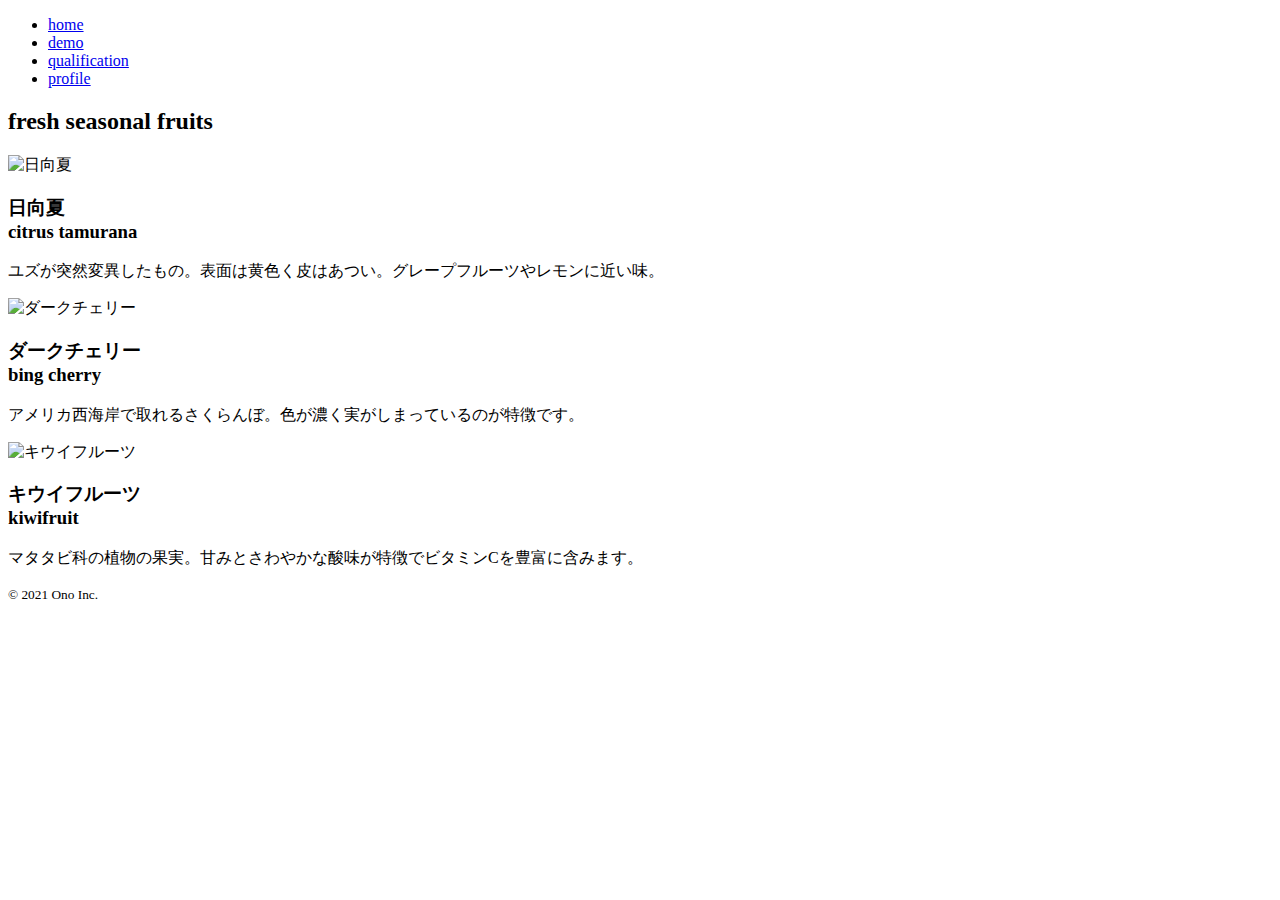
==== demo.html @ 58379b3e "Add files via upload" ====
<!DOCTYPE html>
<html lang="ja">
    <head>
        <meta charset="utf-8">
                <link href="css/style.css" rel="stylesheet">
<title>フルーツ｜fruvege</title>
    </head>
    <body>
        <header>
            <div class="header_box">
            <nav>
<ul>
      <li><a href="index.html">home</a></li>
    <li><a href="demo.html">demo</a></li>
    <li><a href="qualification.html">qualification</a></li>
    <li><a href="profile.html">profile</a></li>
        </ul>
            </nav>
            </div>
        </header>
        <!--ヘッダーここまで-->
        <main>
            <div class="main_box">
                <h2>fresh seasonal fruits</h2>
                <div class="item_box">
                <section class="item">
<img src="images/f01.png" alt="日向夏" width="280" height="280">
                <h3>日向夏<br>citrus tamurana</h3>
                <p>ユズが突然変異したもの。表面は黄色く皮はあつい。グレープフルーツやレモンに近い味。</p>
                </section>
                <section class="item">
<img src="images/f02.png" alt="ダークチェリー" width="280" height="280">
                <h3>ダークチェリー<br>bing cherry</h3>
                <p>アメリカ西海岸で取れるさくらんぼ。色が濃く実がしまっているのが特徴です。</p>
                </section>
                <section class="item">
<img src="images/f03.png" alt="キウイフルーツ" width="280" height="280">
                <h3>キウイフルーツ<br>kiwifruit</h3>
                <p>マタタビ科の植物の果実。甘みとさわやかな酸味が特徴でビタミンCを豊富に含みます。</p>
                </section>
                </div>
            </div>
        </main>
        <!--メインここまで-->
<footer>
    <div class="footer_box">
         <p></p>
        <small>&copy; 2021 Ono Inc.</small>
    </div>
        </footer>
        <!--フッターここまで-->
    </body>
</html>
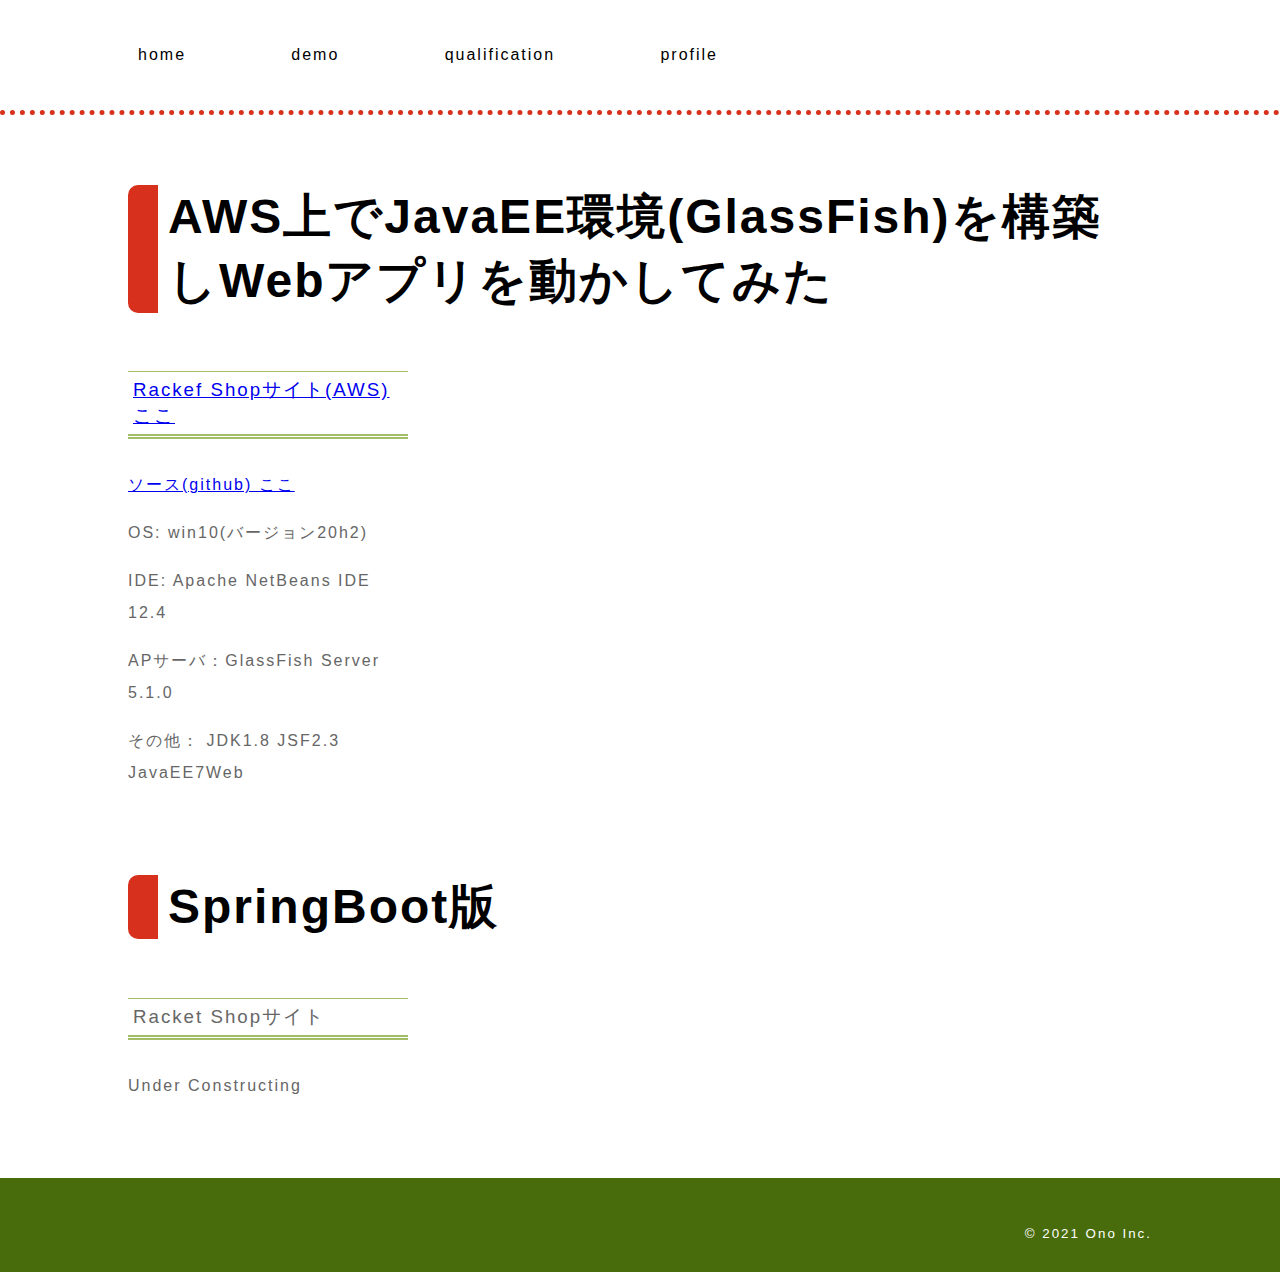
==== commit cd37e062: "Add files via upload" ====
--- a/demo.html
+++ b/demo.html
@@ -3,7 +3,7 @@
     <head>
         <meta charset="utf-8">
                 <link href="css/style.css" rel="stylesheet">
-<title>フルーツ｜fruvege</title>
+<title>demos</title>
     </head>
     <body>
         <header>
@@ -21,25 +21,28 @@
         <!--ヘッダーここまで-->
         <main>
             <div class="main_box">
-                <h2>fresh seasonal fruits</h2>
+                <h2>AWS上でJavaEE環境(GlassFish)を構築しWebアプリを動かしてみた</h2>
                 <div class="item_box">
                 <section class="item">
-<img src="images/f01.png" alt="日向夏" width="280" height="280">
-                <h3>日向夏<br>citrus tamurana</h3>
-                <p>ユズが突然変異したもの。表面は黄色く皮はあつい。グレープフルーツやレモンに近い味。</p>
-                </section>
-                <section class="item">
-<img src="images/f02.png" alt="ダークチェリー" width="280" height="280">
-                <h3>ダークチェリー<br>bing cherry</h3>
-                <p>アメリカ西海岸で取れるさくらんぼ。色が濃く実がしまっているのが特徴です。</p>
-                </section>
-                <section class="item">
-<img src="images/f03.png" alt="キウイフルーツ" width="280" height="280">
-                <h3>キウイフルーツ<br>kiwifruit</h3>
-                <p>マタタビ科の植物の果実。甘みとさわやかな酸味が特徴でビタミンCを豊富に含みます。</p>
+                <h3><a href="http://ec2-18-183-45-233.ap-northeast-1.compute.amazonaws.com:8080/RacketShop/" target="_blank">Rackef Shopサイト(AWS) ここ</a></h3>
+                <p></p>
+                <p><a href="https://github.com/snafkin92/demo1.git" target="_blank">ソース(github) ここ</a></p>
+                <p>OS: win10(バージョン20h2)</p>
+                <p>IDE: Apache NetBeans IDE 12.4</p>
+                <p>APサーバ：GlassFish Server 5.1.0</p>
+                <p>その他： JDK1.8  JSF2.3  JavaEE7Web</p>
                 </section>
                 </div>
-            </div>
+             </div>
+             <div class="main_box">
+                <h2>SpringBoot版</h2>
+                <div class="item_box">
+                <section class="item">
+                <h3>Racket Shopサイト</h3>
+                <p>Under Constructing</p>
+                </section>
+                </div>
+              </div>
         </main>
         <!--メインここまで-->
 <footer>
--- a/css/style.css
+++ b/css/style.css
@@ -0,0 +1,107 @@
+@charset "utf-8";
+
+html{
+    font-size: 16px;
+}
+body{
+    color: #666666;
+    font-family: sans-serif;
+    letter-spacing: 2px;
+    margin: 0;
+    min-width: 1024px;
+}
+h1{
+    margin: 0;
+}
+h2{
+    font-size: 3rem;
+    font-family: Arial,sans-serif;
+    color: #000000;
+    border-left: 30px solid #d7301d;
+    border-radius: 10px 0 0 10px;
+    padding-left: 10px;
+}
+h3{
+    font-weight: normal;
+    border-top: 1px solid #a2be67;
+    border-bottom: 5px double #a2be67;
+    padding: 5px;
+    margin-bottom: 30px;
+}
+strong{
+    font-weight: normal;
+    color: #ee7600;
+}
+footer{
+    text-align: right;
+    background-color: #486b0b;
+    color: #ffffff;
+    padding: 30px 0;
+}
+p{
+    line-height: 2;
+}
+header{
+    border-bottom: 5px dotted #d7301d;
+    padding: 30px 0;
+}
+main{
+    padding: 30px 0;
+}
+.header_box,.main_box,.footer_box{
+    width: 1024px;
+    margin: 0 auto;
+}
+td,th{
+    border: 1px solid #486b0b;
+    padding: 5px 30px;
+}
+th{
+    color: #486b0b;
+}
+table{
+    border-collapse: collapse;
+    margin-bottom: 30px;
+}
+.item{
+    width: 280px;
+    margin-bottom: 30px;
+}
+.item_box{
+    display: flex;
+    flex-wrap: wrap;
+    justify-content: space-between;
+}
+.item img{
+    border-radius: 30%;
+}
+ul{
+    list-style-type: none;
+    padding: 0;
+    display: flex;
+    width: 600px;
+    justify-content: space-between;
+}
+.header_box{
+    display: flex;
+    justify-content: space-between;
+    align-items: center;
+}
+ul a:link{
+    color: #000000;
+    text-decoration: none;
+    padding: 10px;
+}
+ul a:visited{
+    color: #000000;
+    padding: 10px;
+}
+ul a:hover{
+    color: #ffffff;
+    padding: 10px;
+    background-color: #486b0b;
+    border-radius: 50%;
+}
+ul a{
+    transition-duration: 1s;
+}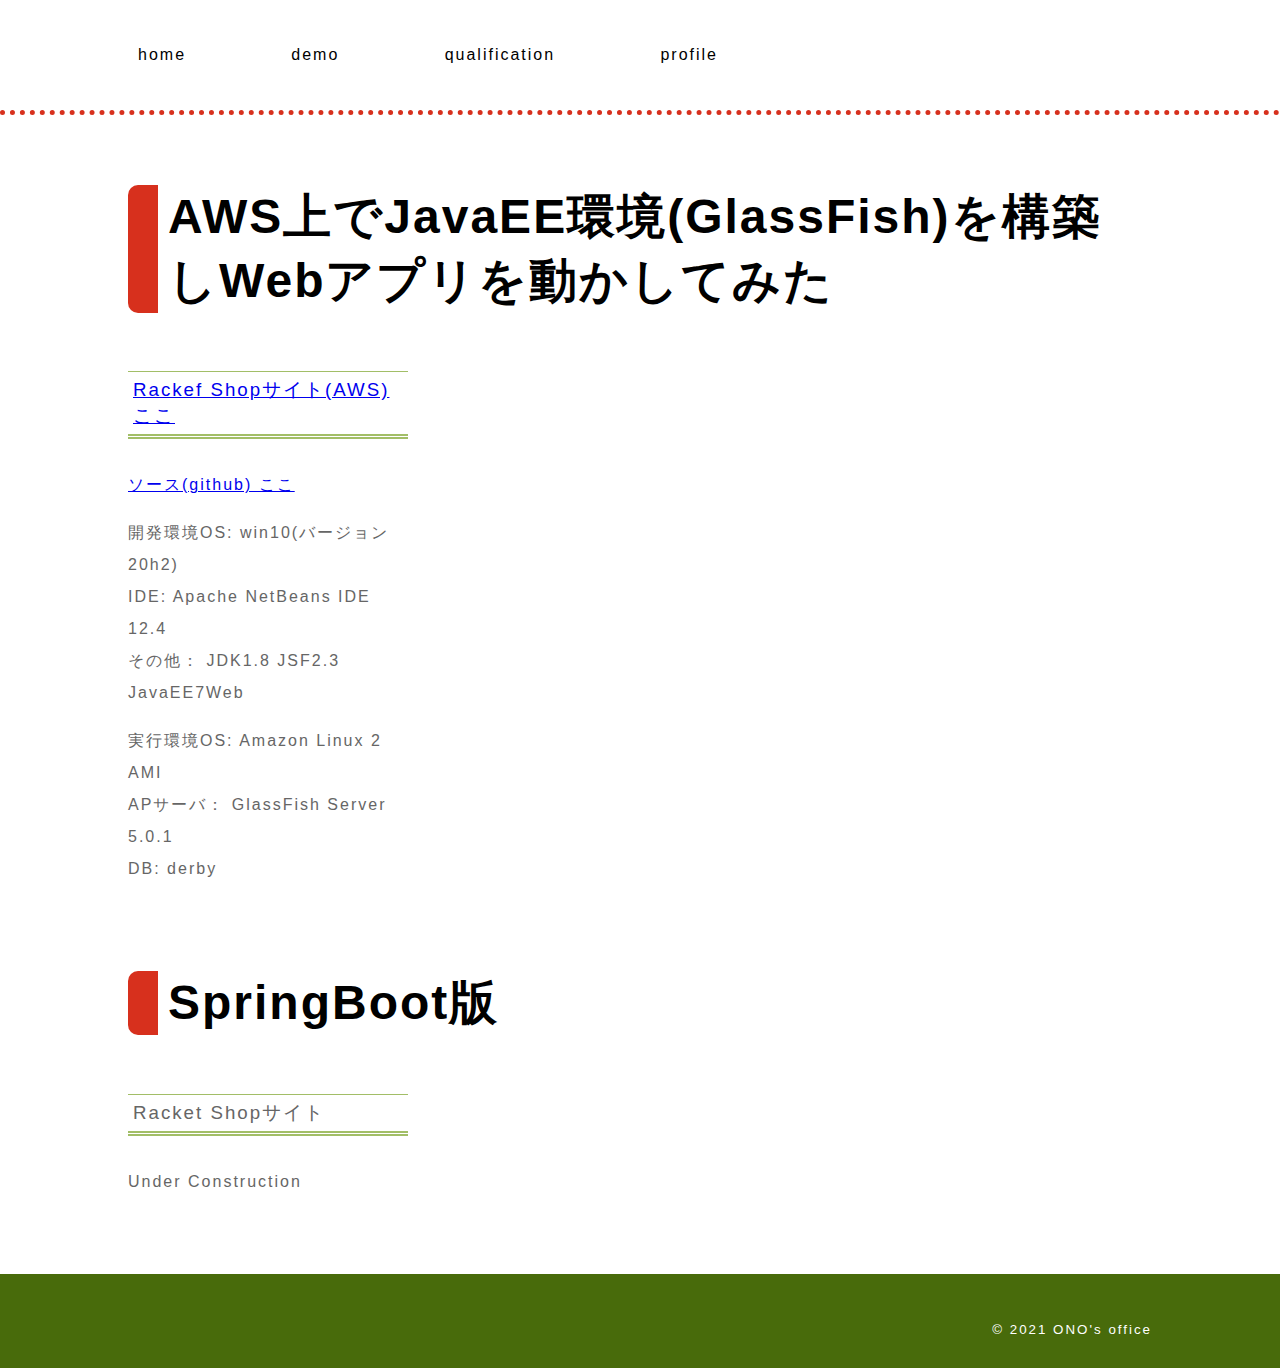
==== commit 61f4bdc7: "Add files via upload" ====
--- a/demo.html
+++ b/demo.html
@@ -27,10 +27,16 @@
                 <h3><a href="http://ec2-18-183-45-233.ap-northeast-1.compute.amazonaws.com:8080/RacketShop/" target="_blank">Rackef Shopサイト(AWS) ここ</a></h3>
                 <p></p>
                 <p><a href="https://github.com/snafkin92/demo1.git" target="_blank">ソース(github) ここ</a></p>
-                <p>OS: win10(バージョン20h2)</p>
-                <p>IDE: Apache NetBeans IDE 12.4</p>
-                <p>APサーバ：GlassFish Server 5.1.0</p>
-                <p>その他： JDK1.8  JSF2.3  JavaEE7Web</p>
+                <p>
+                   開発環境OS:  win10(バージョン20h2)<br>
+                   IDE:  Apache NetBeans IDE 12.4<br>
+                   その他： JDK1.8  JSF2.3  JavaEE7Web<br>
+                </p>
+                <p> 
+                   実行環境OS:  Amazon Linux 2 AMI<br>
+                   APサーバ： GlassFish Server 5.0.1<br>
+                   DB: derby<br>
+                </p>
                 </section>
                 </div>
              </div>
@@ -39,7 +45,7 @@
                 <div class="item_box">
                 <section class="item">
                 <h3>Racket Shopサイト</h3>
-                <p>Under Constructing</p>
+                <p>Under Construction</p>
                 </section>
                 </div>
               </div>
@@ -48,7 +54,7 @@
 <footer>
     <div class="footer_box">
          <p></p>
-        <small>&copy; 2021 Ono Inc.</small>
+        <small>&copy; 2021 ONO's office</small>
     </div>
         </footer>
         <!--フッターここまで-->
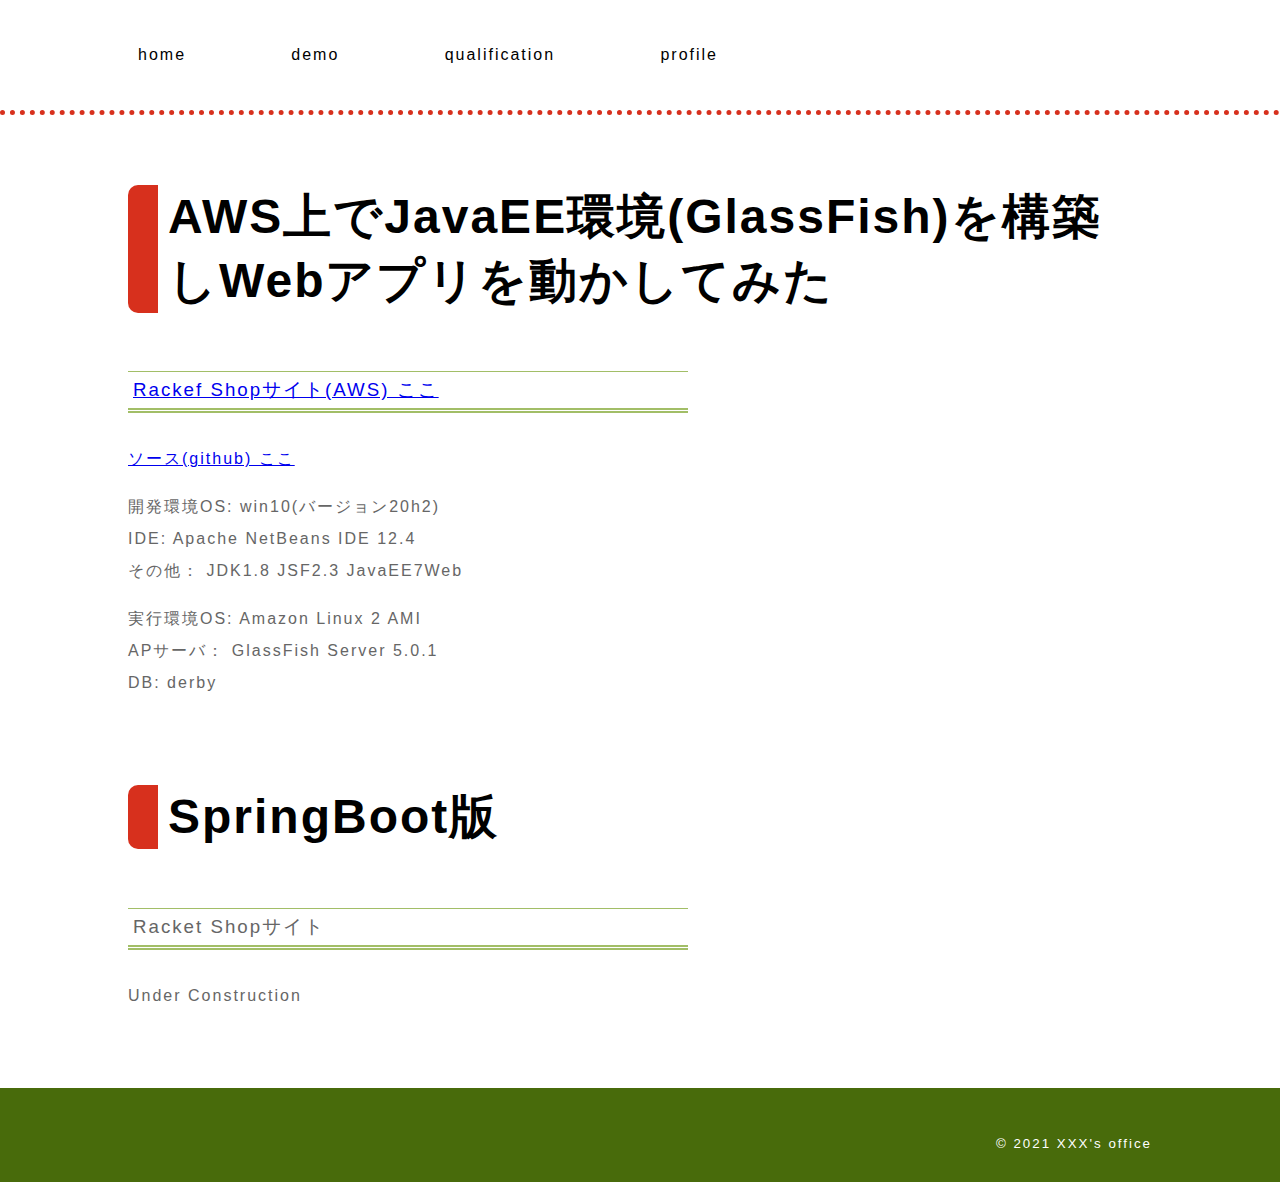
==== commit 7f09c5e5: "Add files via upload" ====
--- a/demo.html
+++ b/demo.html
@@ -54,7 +54,7 @@
 <footer>
     <div class="footer_box">
          <p></p>
-        <small>&copy; 2021 ONO's office</small>
+        <small>&copy; 2021 XXX's office</small>
     </div>
         </footer>
         <!--フッターここまで-->
--- a/css/style.css
+++ b/css/style.css
@@ -64,13 +64,12 @@
     margin-bottom: 30px;
 }
 .item{
-    width: 280px;
+    width: 560px;
     margin-bottom: 30px;
 }
 .item_box{
     display: flex;
     flex-wrap: wrap;
-    justify-content: space-between;
 }
 .item img{
     border-radius: 30%;
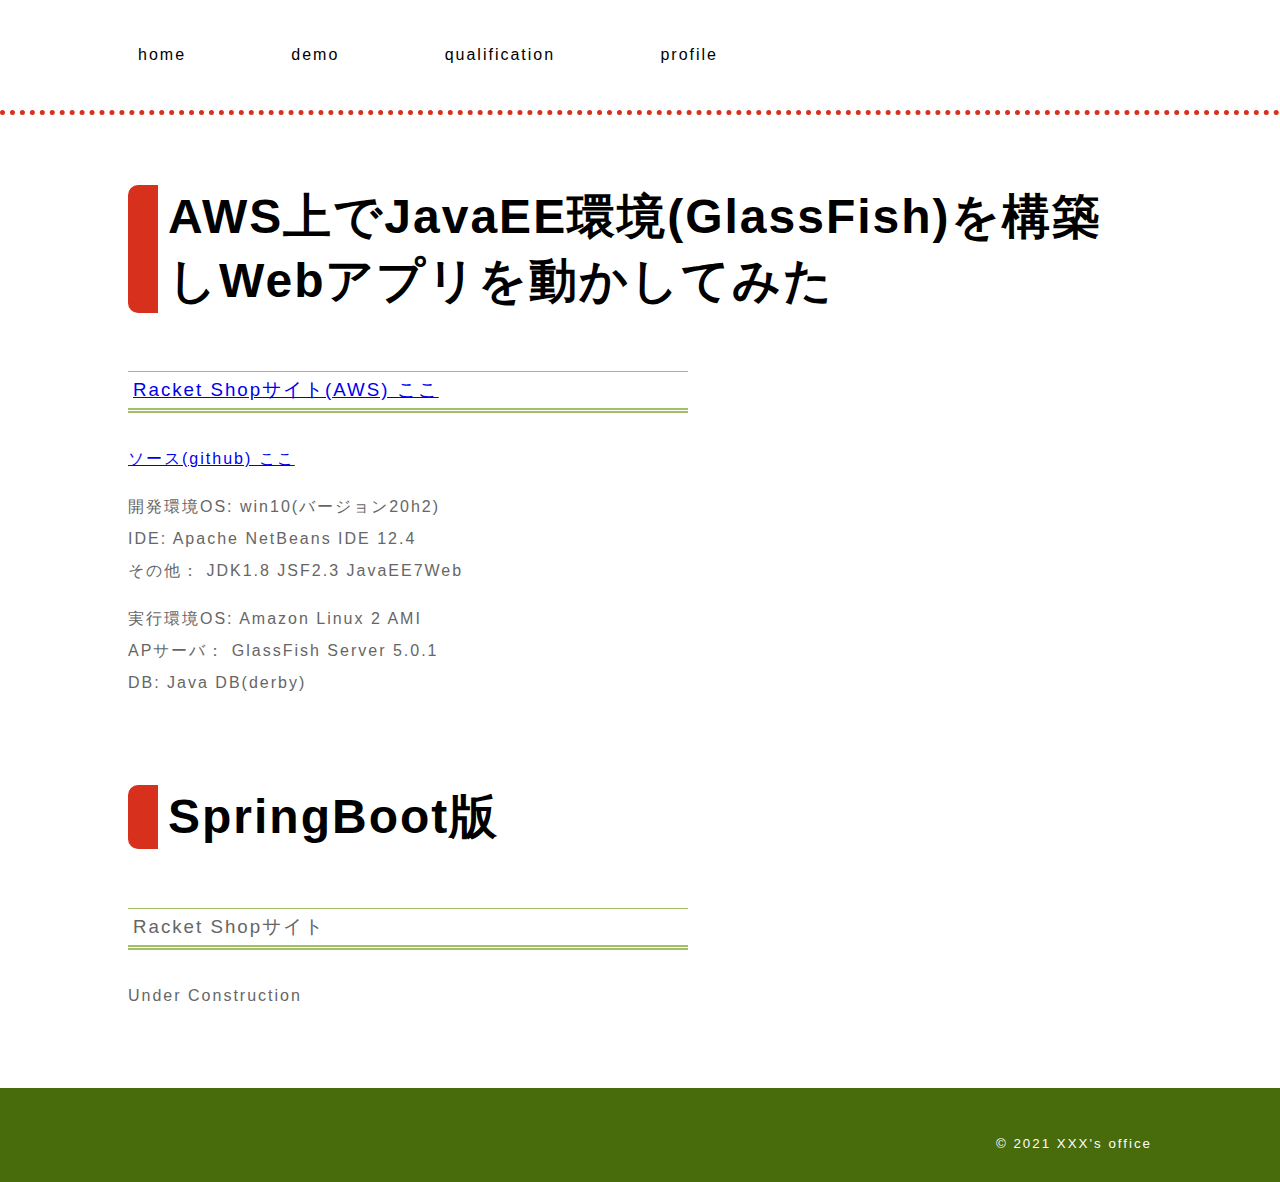
==== commit 5012ce8a: "Add files via upload" ====
--- a/demo.html
+++ b/demo.html
@@ -24,7 +24,7 @@
                 <h2>AWS上でJavaEE環境(GlassFish)を構築しWebアプリを動かしてみた</h2>
                 <div class="item_box">
                 <section class="item">
-                <h3><a href="http://ec2-18-183-45-233.ap-northeast-1.compute.amazonaws.com:8080/RacketShop/" target="_blank">Rackef Shopサイト(AWS) ここ</a></h3>
+                <h3><a href="http://ec2-18-183-45-233.ap-northeast-1.compute.amazonaws.com:8080/RacketShop/" target="_blank">Racket Shopサイト(AWS) ここ</a></h3>
                 <p></p>
                 <p><a href="https://github.com/snafkin92/demo1.git" target="_blank">ソース(github) ここ</a></p>
                 <p>
@@ -35,7 +35,7 @@
                 <p> 
                    実行環境OS:  Amazon Linux 2 AMI<br>
                    APサーバ： GlassFish Server 5.0.1<br>
-                   DB: derby<br>
+                   DB: Java DB(derby)<br>
                 </p>
                 </section>
                 </div>
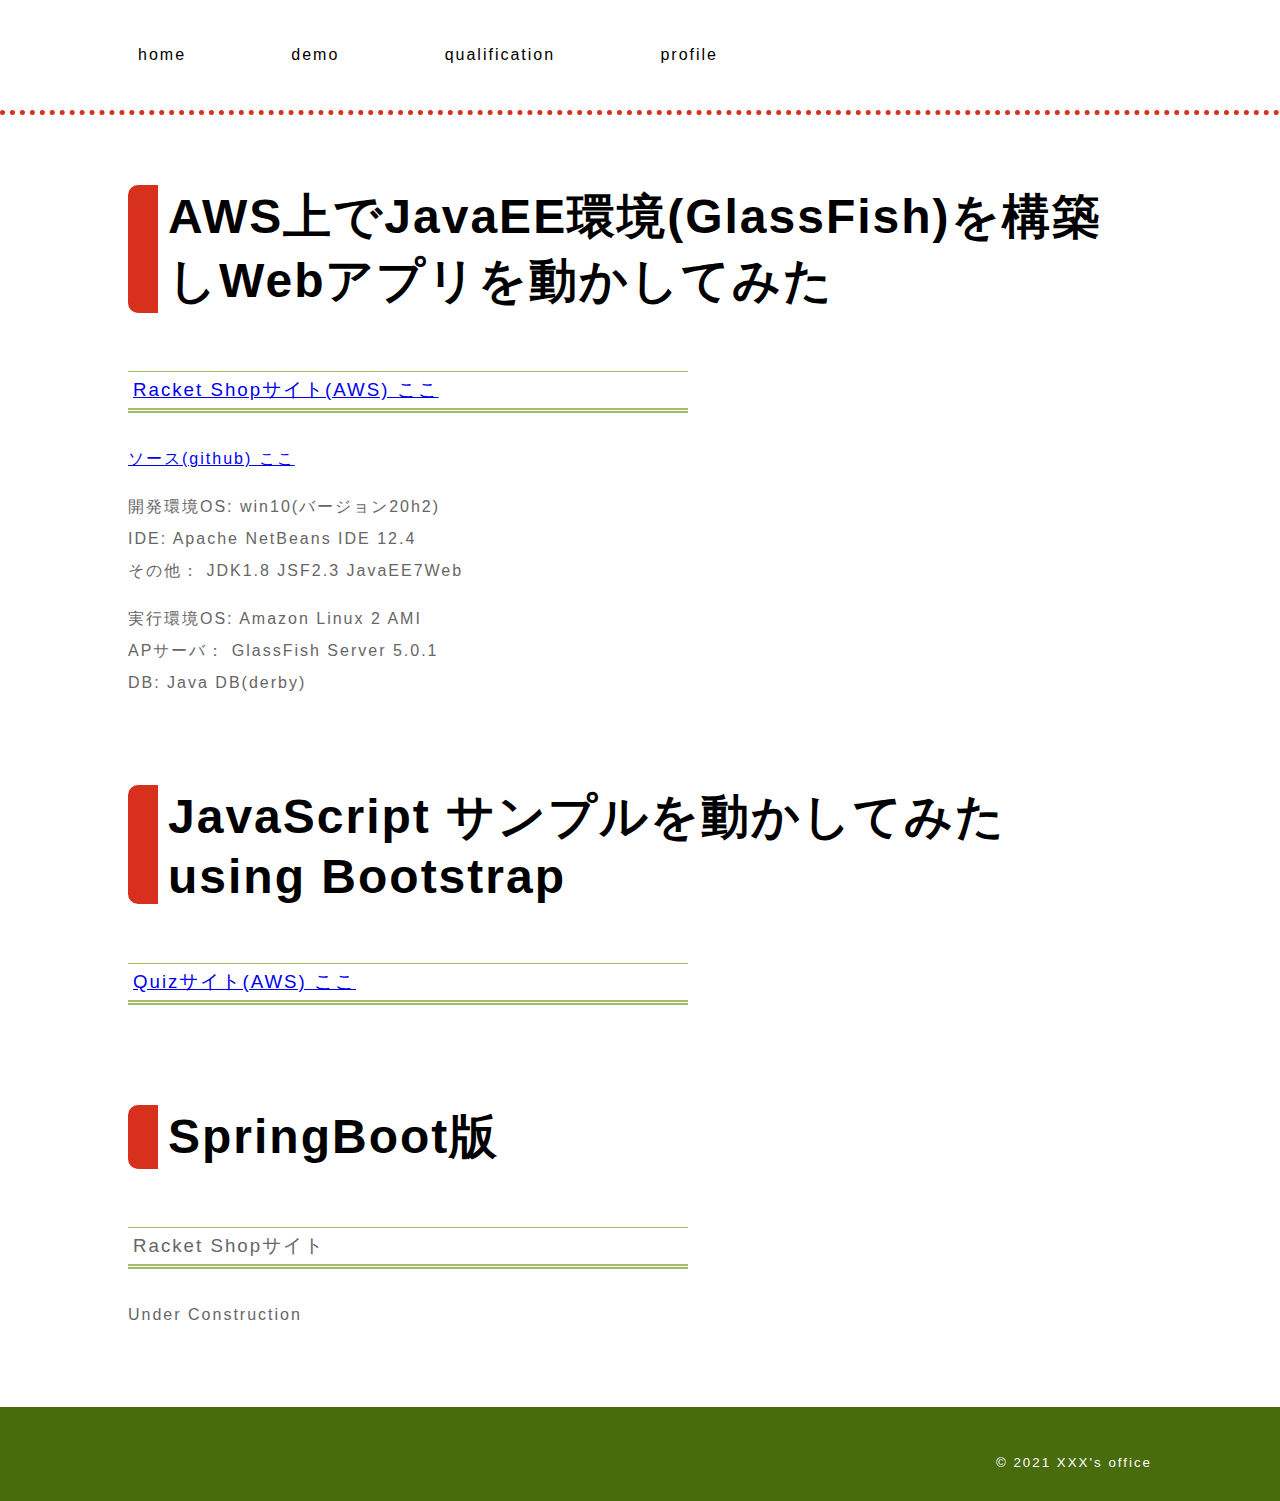
==== commit ec302302: "Add files via upload" ====
--- a/demo.html
+++ b/demo.html
@@ -24,7 +24,7 @@
                 <h2>AWS上でJavaEE環境(GlassFish)を構築しWebアプリを動かしてみた</h2>
                 <div class="item_box">
                 <section class="item">
-                <h3><a href="http://ec2-18-183-45-233.ap-northeast-1.compute.amazonaws.com:8080/RacketShop/" target="_blank">Racket Shopサイト(AWS) ここ</a></h3>
+                <h3><a href="http://ec2-18-183-187-26.ap-northeast-1.compute.amazonaws.com:8080/RacketShop/" target="_blank">Racket Shopサイト(AWS) ここ</a></h3>
                 <p></p>
                 <p><a href="https://github.com/snafkin92/demo1.git" target="_blank">ソース(github) ここ</a></p>
                 <p>
@@ -40,6 +40,14 @@
                 </section>
                 </div>
              </div>
+              <div class="main_box">
+                <h2>JavaScript サンプルを動かしてみた　using Bootstrap</h2>
+                <div class="item_box">
+                <section class="item">
+                <h3><a href="http://ec2-18-183-187-26.ap-northeast-1.compute.amazonaws.com/index.html" target="_blank">Quizサイト(AWS) ここ</a></h3>
+                </section>
+                </div>
+              </div>
              <div class="main_box">
                 <h2>SpringBoot版</h2>
                 <div class="item_box">
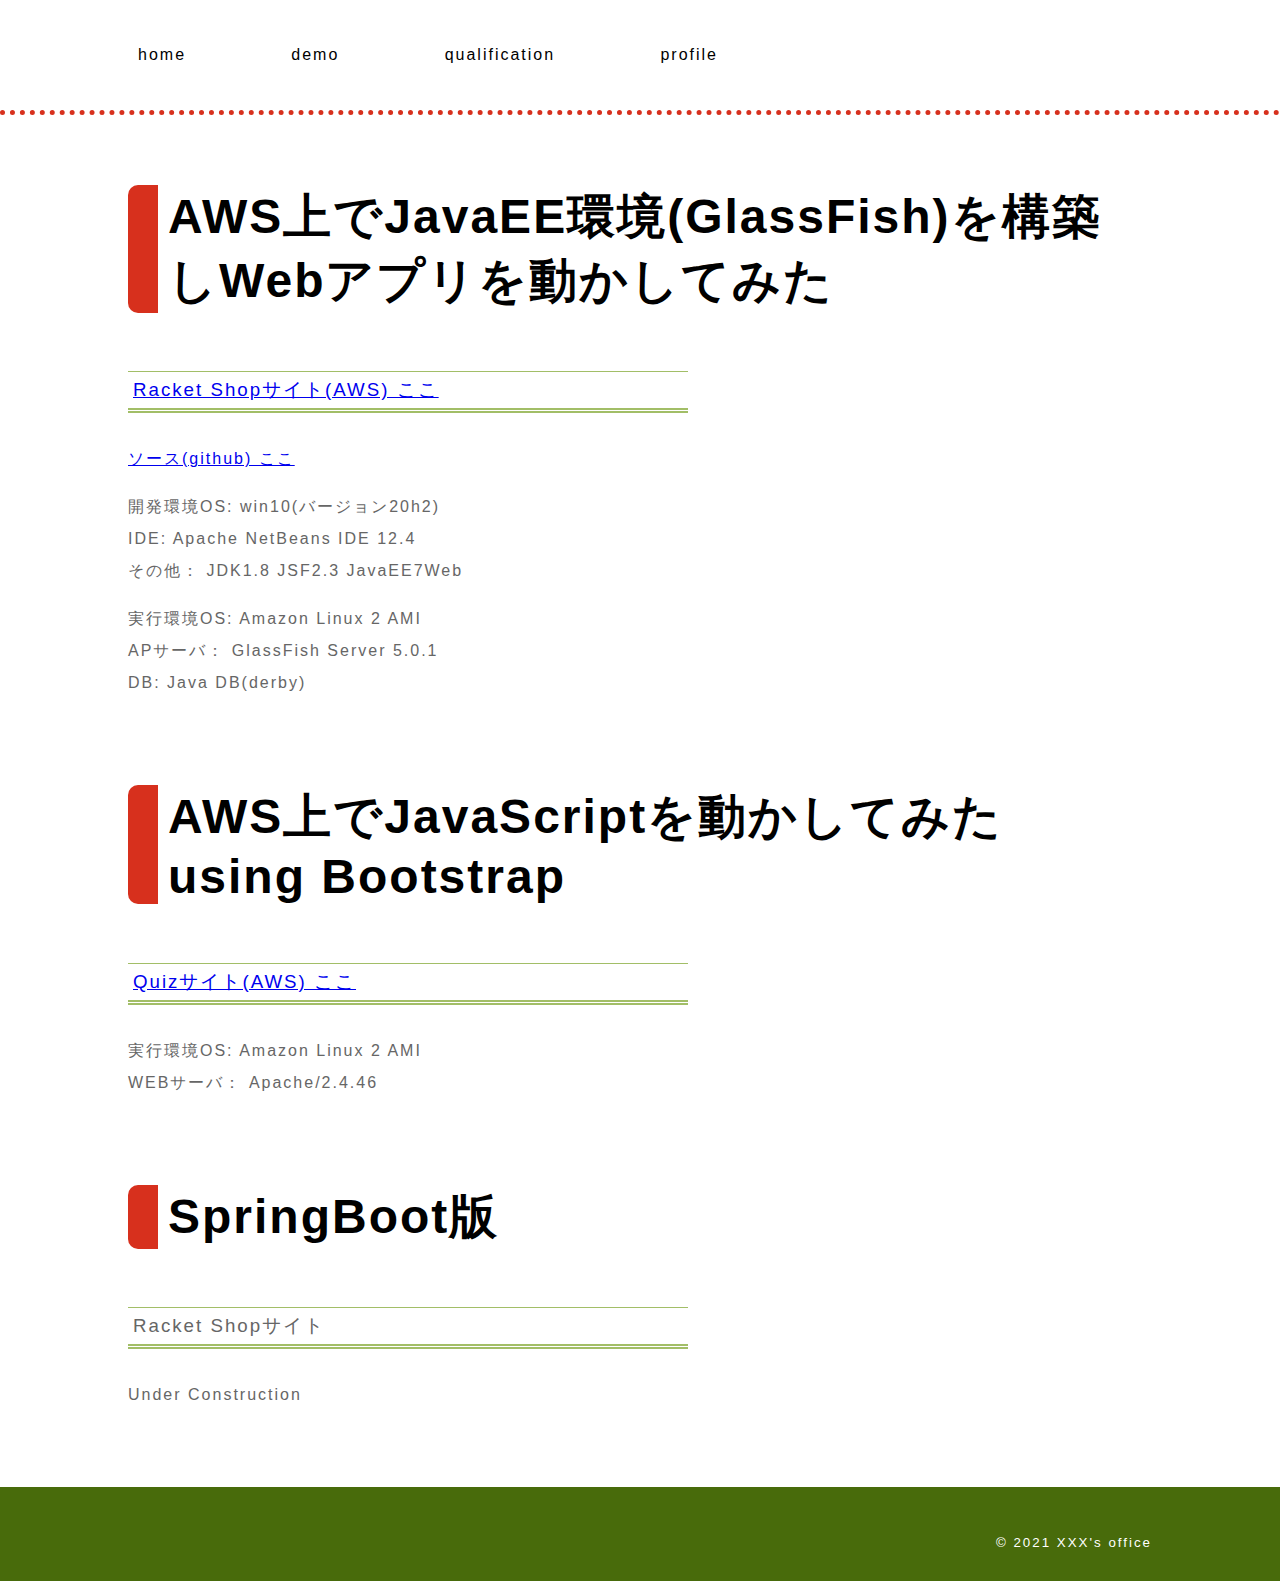
==== commit 8db89ebe: "Add files via upload" ====
--- a/demo.html
+++ b/demo.html
@@ -41,10 +41,14 @@
                 </div>
              </div>
               <div class="main_box">
-                <h2>JavaScript サンプルを動かしてみた　using Bootstrap</h2>
+                <h2>AWS上でJavaScriptを動かしてみた　using Bootstrap</h2>
                 <div class="item_box">
                 <section class="item">
                 <h3><a href="http://ec2-18-183-187-26.ap-northeast-1.compute.amazonaws.com/index.html" target="_blank">Quizサイト(AWS) ここ</a></h3>
+                <p> 
+                   実行環境OS:  Amazon Linux 2 AMI<br>
+                   WEBサーバ： Apache/2.4.46<br>
+                </p>
                 </section>
                 </div>
               </div>
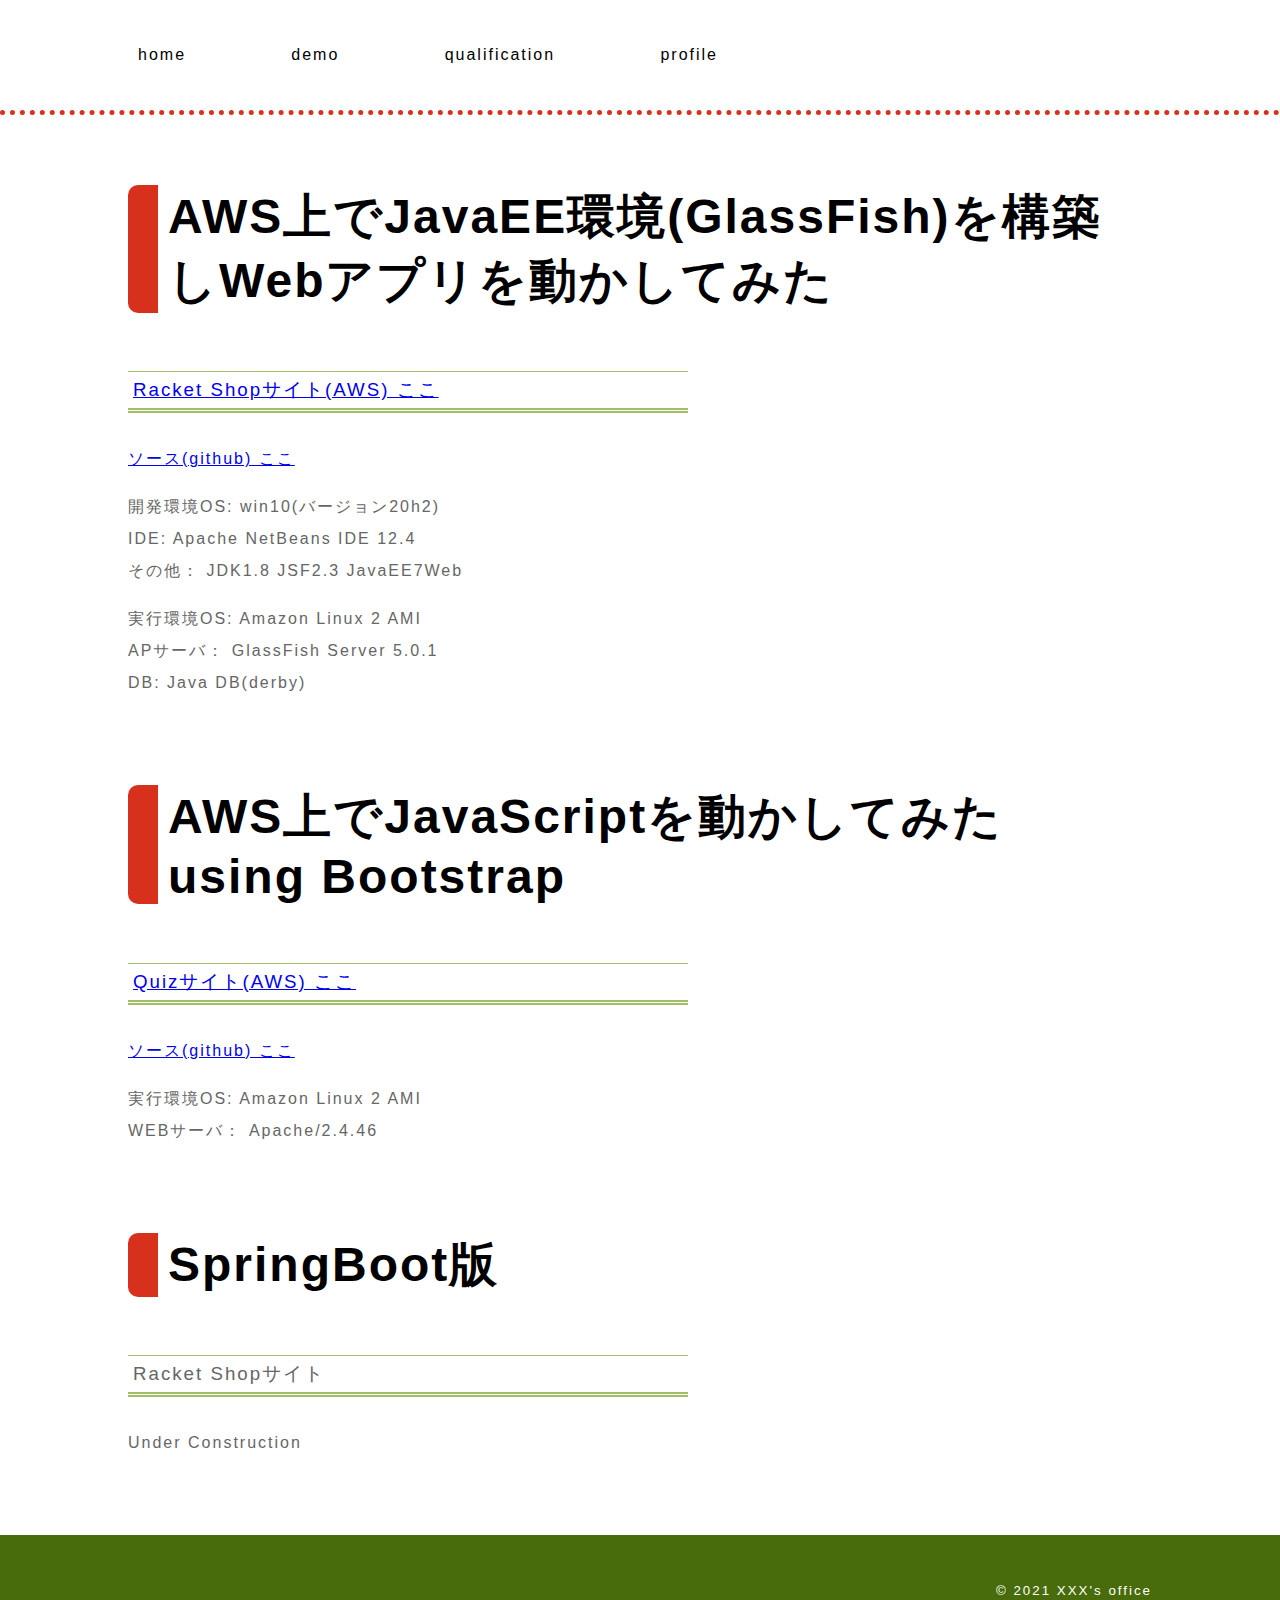
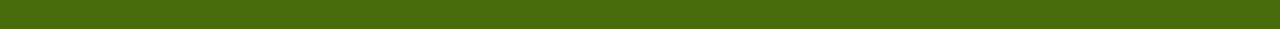
==== commit d7eb2b5f: "Add files via upload" ====
--- a/demo.html
+++ b/demo.html
@@ -45,6 +45,9 @@
                 <div class="item_box">
                 <section class="item">
                 <h3><a href="http://ec2-18-183-187-26.ap-northeast-1.compute.amazonaws.com/index.html" target="_blank">Quizサイト(AWS) ここ</a></h3>
+                 <p></p>
+                <p><a href="https://github.com/snafkin92/demo2.git" target="_blank">ソース(github) ここ</a></p>
+                <p>
                 <p> 
                    実行環境OS:  Amazon Linux 2 AMI<br>
                    WEBサーバ： Apache/2.4.46<br>
